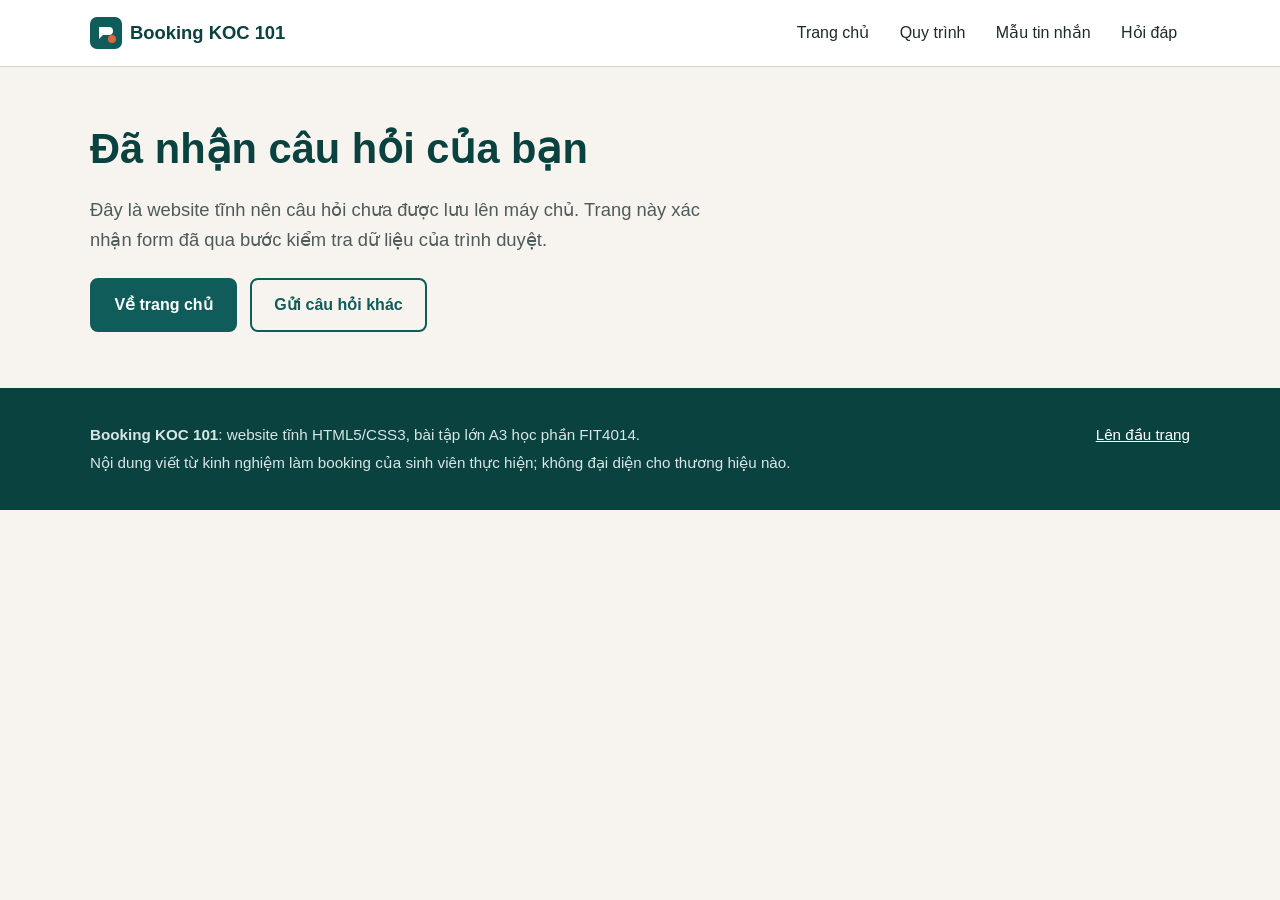
==== cam-on.html @ 48142b9b "Trang Hỏi đáp: câu hỏi thường gặp, form gửi câu hỏi, trang xác nhận" ====
<!DOCTYPE html>
<!-- Booking KOC 101 | cam-on.html -->
<html lang="vi">
<head>
  <meta charset="UTF-8">
  <meta name="viewport" content="width=device-width, initial-scale=1.0">
  <title>Booking KOC 101 | Đã nhận câu hỏi</title>
  <link rel="icon" href="assets/logo.svg" type="image/svg+xml">
  <!-- Một file CSS dùng chung cho cả website -->
  <link rel="stylesheet" href="css/style.css">
</head>
<body>
  <!-- ===== Link bỏ qua điều hướng: hiện ra khi nhấn Tab, giúp người dùng bàn phím nhảy thẳng vào nội dung ===== -->
  <a class="skip-link" href="#noi-dung">Bỏ qua điều hướng</a>

  <!-- ===== HEADER: logo + menu, giống nhau ở cả 5 trang. Trang đang mở có aria-current="page" ===== -->
  <header class="site-header">
    <div class="container">
      <a class="logo" href="index.html">
        <svg viewBox="0 0 64 64" aria-hidden="true"><rect width="64" height="64" rx="14" fill="#0f5c5a"/><path d="M18 20h20a8 8 0 0 1 0 16H26l-8 8V20z" fill="#fff"/><circle cx="44" cy="44" r="8" fill="#e0663a"/></svg>
        Booking KOC 101
      </a>
      <nav class="nav" aria-label="Điều hướng chính">
        <ul>
          <li><a href="index.html">Trang chủ</a></li>
          <li><a href="quy-trinh.html">Quy trình</a></li>
          <li><a href="mau-tin-nhan.html">Mẫu tin nhắn</a></li>
          <li><a href="lien-he.html">Hỏi đáp</a></li>
        </ul>
      </nav>
    </div>
  </header>
  <!-- ===== NỘI DUNG CHÍNH: id="noi-dung" là đích của link bỏ qua điều hướng ===== -->
  <main id="noi-dung">
    <!-- ----- Trang xác nhận sau khi form hợp lệ ----- -->
    <section class="section">
      <div class="container">
        <h1>Đã nhận câu hỏi của bạn</h1>
        <p class="lead">Đây là website tĩnh nên câu hỏi chưa được lưu lên máy chủ. Trang này xác nhận form đã qua bước kiểm tra dữ liệu của trình duyệt.</p>
        <div class="nhom-nut">
          <a class="btn" href="index.html">Về trang chủ</a>
          <a class="btn btn--vien" href="lien-he.html">Gửi câu hỏi khác</a>
        </div>
      </div>
    </section>
  </main>
  <!-- ===== FOOTER: mô tả website, số phiên bản (để đối chiếu URL với tag trên GitHub) ===== -->
  <footer class="site-footer">
    <div class="container">
      <div>
        <p><strong>Booking KOC 101</strong>: website tĩnh HTML5/CSS3, bài tập lớn A3 học phần FIT4014.</p>
        <p>Nội dung viết từ kinh nghiệm làm booking của sinh viên thực hiện; không đại diện cho thương hiệu nào.</p>
      </div>
      <p><a href="#noi-dung">Lên đầu trang</a></p>
    </div>
  </footer>
</body>
</html>
---- css/style.css ----
/* =========================================================
   Booking KOC 101 - style.css
   Thứ tự: 1. Biến  2. Nền tảng  3. Bố cục chung  4. Header/nav
           5. Thành phần  6. Form  7. Footer  8. Responsive
   ========================================================= */

/* 1. Biến màu, chữ, khoảng cách (đổi ở đây là đổi cả trang) */
:root {
  --mau-chinh: #0f5c5a;        /* xanh cổ vịt: nút, tiêu đề */
  --mau-chinh-dam: #0a4240;
  --mau-nhan: #e0663a;         /* cam san hô: số bước, điểm nhấn */
  --mau-nen: #f7f4ef;          /* nền kem */
  --mau-the: #ffffff;
  --mau-chu: #1f2a2a;
  --mau-chu-phu: #4d5b5b;
  --mau-vien: #d9d3c9;
  --bo-goc: 12px;
  --rong-toi-da: 1100px;
  --font: "Segoe UI", Roboto, "Helvetica Neue", Arial, sans-serif;
}

/* 2. Nền tảng */
*,
*::before,
*::after { box-sizing: border-box; }

html { scroll-behavior: smooth; }

body {
  margin: 0;
  font-family: var(--font);
  font-size: 1rem;
  line-height: 1.6;
  color: var(--mau-chu);
  background: var(--mau-nen);
}

img, svg { max-width: 100%; display: block; }

h1, h2, h3 { line-height: 1.25; color: var(--mau-chinh-dam); }
h1 { font-size: clamp(1.8rem, 4vw, 2.6rem); margin: 0 0 .5em; }
h2 { font-size: clamp(1.4rem, 3vw, 1.9rem); margin: 0 0 .6em; }
h3 { font-size: 1.15rem; margin: 0 0 .4em; }

a { color: var(--mau-chinh); }
a:hover { color: var(--mau-nhan); }

/* Viền focus rõ cho người dùng bàn phím */
:focus-visible {
  outline: 3px solid var(--mau-nhan);
  outline-offset: 3px;
}

/* Link "Bỏ qua điều hướng": ẩn cho tới khi nhấn Tab */
.skip-link {
  position: absolute;
  left: -999px;
  top: 0;
  background: var(--mau-chinh);
  color: #fff;
  padding: .6rem 1rem;
  z-index: 100;
}
.skip-link:focus { left: 1rem; }

/* 3. Bố cục chung */
.container {
  width: min(100% - 2rem, var(--rong-toi-da));
  margin-inline: auto;
}

.section { padding: 3.5rem 0; }
.section--trang { background: var(--mau-the); }

.lead { font-size: 1.15rem; color: var(--mau-chu-phu); max-width: 60ch; }

/* 4. Header và thanh điều hướng */
.site-header {
  background: var(--mau-the);
  border-bottom: 1px solid var(--mau-vien);
  position: sticky;
  top: 0;
  z-index: 10;
}

.site-header .container {
  display: flex;
  align-items: center;
  justify-content: space-between;
  gap: 1rem;
  padding: .8rem 0;
}

.logo {
  display: flex;
  align-items: center;
  gap: .5rem;
  font-weight: 700;
  font-size: 1.15rem;
  color: var(--mau-chinh-dam);
  text-decoration: none;
}
.logo svg { width: 32px; height: 32px; }

.nav ul {
  list-style: none;
  display: flex;
  gap: .3rem;
  margin: 0;
  padding: 0;
}

.nav a {
  display: block;
  padding: .45rem .8rem;
  border-radius: 999px;
  text-decoration: none;
  color: var(--mau-chu);
  font-weight: 500;
}
.nav a:hover { background: var(--mau-nen); color: var(--mau-chinh); }
.nav a[aria-current="page"] { background: var(--mau-chinh); color: #fff; }

/* 5. Thành phần */

/* Hero trang chủ: 2 cột (chữ + hình minh họa) */
.hero { padding: 4rem 0 3rem; }
.hero .container {
  display: grid;
  grid-template-columns: 1.2fr 1fr;
  gap: 2.5rem;
  align-items: center;
}
.hero__hinh {
  background: var(--mau-the);
  border: 1px solid var(--mau-vien);
  border-radius: var(--bo-goc);
  padding: 1.5rem;
}

/* Tiêu đề trang con */
.page-title { padding: 3rem 0 1.5rem; }

.btn {
  display: inline-block;
  padding: .75rem 1.4rem;
  border-radius: 8px;
  background: var(--mau-chinh);
  color: #fff;
  font-weight: 600;
  text-decoration: none;
  border: 2px solid var(--mau-chinh);
  cursor: pointer;
  font-size: 1rem;
  font-family: inherit;
}
.btn:hover { background: var(--mau-chinh-dam); color: #fff; }
.btn--vien { background: transparent; color: var(--mau-chinh); }
.btn--vien:hover { background: var(--mau-chinh); color: #fff; }
.nhom-nut { display: flex; flex-wrap: wrap; gap: .8rem; margin-top: 1.5rem; }

/* Lưới thẻ: 3 cột, tự giảm khi màn hình hẹp */
.grid-3 {
  display: grid;
  grid-template-columns: repeat(3, 1fr);
  gap: 1.2rem;
  padding: 0;
  list-style: none;
}

.card {
  background: var(--mau-the);
  border: 1px solid var(--mau-vien);
  border-radius: var(--bo-goc);
  padding: 1.4rem;
}
.section--trang .card { background: var(--mau-nen); }
.card p { margin: 0; color: var(--mau-chu-phu); }

/* Số thứ tự bước */
.so-buoc {
  display: inline-grid;
  place-items: center;
  width: 2.2rem;
  height: 2.2rem;
  border-radius: 50%;
  background: var(--mau-nhan);
  color: #fff;
  font-weight: 700;
  margin-bottom: .6rem;
}

/* Dòng thời gian quy trình (trang quy-trinh.html) */
.timeline { list-style: none; padding: 0; margin: 0; }
.timeline > li {
  display: grid;
  grid-template-columns: 3rem 1fr;
  gap: 1rem;
  padding-bottom: 2rem;
  position: relative;
}
/* Đường nối giữa các bước */
.timeline > li::before {
  content: "";
  position: absolute;
  left: 1.5rem;
  top: 2.4rem;
  bottom: 0;
  width: 2px;
  background: var(--mau-vien);
}
.timeline > li:last-child::before { display: none; }
.timeline .so-buoc { width: 3rem; height: 3rem; font-size: 1.2rem; }
.timeline ul { padding-left: 1.2rem; margin: .4rem 0 0; }

/* Hộp lưu ý */
.luu-y {
  border-left: 4px solid var(--mau-nhan);
  background: #fff4ee;
  padding: .8rem 1rem;
  border-radius: 0 8px 8px 0;
  margin-top: .8rem;
}

/* Bảng */
.bang-cuon { overflow-x: auto; }  /* bảng rộng thì cuộn ngang trên điện thoại */
table {
  width: 100%;
  border-collapse: collapse;
  background: var(--mau-the);
  min-width: 560px;
}
caption {
  text-align: left;
  font-weight: 600;
  padding-bottom: .5rem;
  color: var(--mau-chu-phu);
}
th, td {
  padding: .7rem .8rem;
  border: 1px solid var(--mau-vien);
  text-align: left;
  vertical-align: top;
}
thead th { background: var(--mau-chinh); color: #fff; }
tbody tr:nth-child(even) { background: #faf8f4; }

/* Mẫu tin nhắn */
.mau-tin {
  background: var(--mau-the);
  border: 1px solid var(--mau-vien);
  border-radius: var(--bo-goc);
  padding: 1.2rem 1.4rem;
  margin-bottom: 1.2rem;
}
.mau-tin pre {
  white-space: pre-wrap;
  font-family: inherit;
  background: var(--mau-nen);
  padding: 1rem;
  border-radius: 8px;
  margin: .6rem 0 0;
}
.nhan {
  display: inline-block;
  font-size: .8rem;
  font-weight: 600;
  padding: .15rem .6rem;
  border-radius: 999px;
  background: var(--mau-chinh);
  color: #fff;
}

/* Câu hỏi thường gặp dùng <details> */
details {
  background: var(--mau-the);
  border: 1px solid var(--mau-vien);
  border-radius: 8px;
  padding: .8rem 1rem;
  margin-bottom: .6rem;
}
summary { cursor: pointer; font-weight: 600; }
details p { margin: .6rem 0 0; color: var(--mau-chu-phu); }

/* 6. Form */
.form-wrap {
  display: grid;
  grid-template-columns: 1fr 1.4fr;
  gap: 2rem;
  align-items: start;
}
form {
  background: var(--mau-the);
  border: 1px solid var(--mau-vien);
  border-radius: var(--bo-goc);
  padding: 1.5rem;
}
fieldset { border: 0; padding: 0; margin: 0 0 1rem; }
legend { font-weight: 700; margin-bottom: .6rem; color: var(--mau-chinh-dam); }
.truong { margin-bottom: 1rem; }
.truong label { display: block; font-weight: 600; margin-bottom: .3rem; }
.truong small { color: var(--mau-chu-phu); }

input, select, textarea {
  width: 100%;
  padding: .65rem .75rem;
  border: 1px solid #a9a296;
  border-radius: 8px;
  font: inherit;
  background: #fff;
}
textarea { min-height: 120px; resize: vertical; }

/* Báo lỗi bằng CSS: chỉ đỏ khi người dùng đã nhập mà sai */
input:user-invalid,
textarea:user-invalid,
select:user-invalid { border-color: #b3261e; background: #fff5f4; }

.lua-chon { display: flex; flex-wrap: wrap; gap: .4rem 1.2rem; }
.lua-chon label { font-weight: 400; display: flex; align-items: center; gap: .4rem; }
.lua-chon input { width: auto; }
.bat-buoc { color: #b3261e; }

/* 7. Footer */
.site-footer {
  background: var(--mau-chinh-dam);
  color: #d8e6e5;
  padding: 2rem 0;
  font-size: .95rem;
}
.site-footer a { color: #fff; }
.site-footer .container {
  display: flex;
  flex-wrap: wrap;
  justify-content: space-between;
  gap: 1rem;
}
.site-footer p { margin: .2rem 0; }
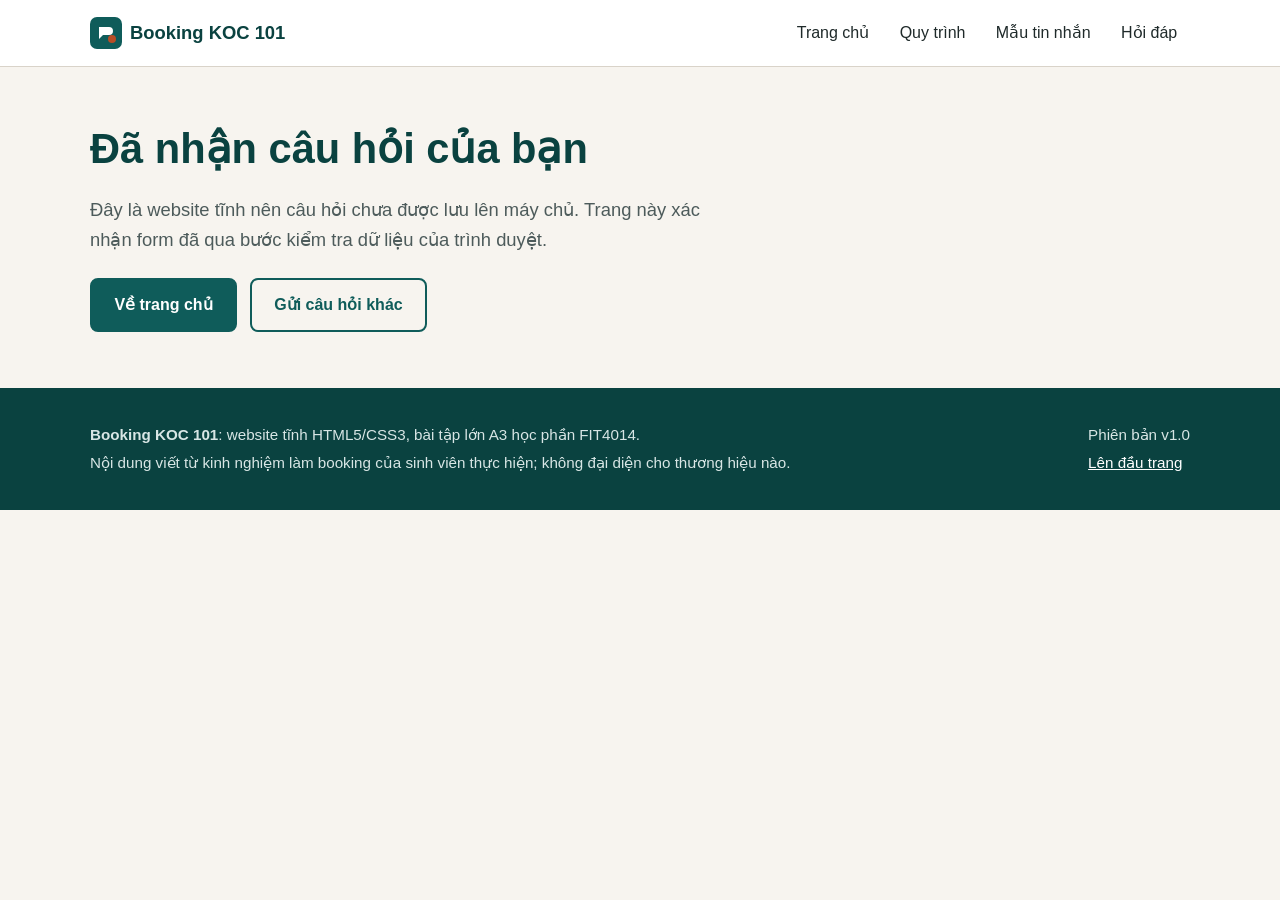
==== commit 097637d4: "Tài liệu bàn giao: README, AI_LOG, release note; ghi phiên bản v1.0 ở footer" ====
--- a/cam-on.html
+++ b/cam-on.html
@@ -17,7 +17,7 @@
   <header class="site-header">
     <div class="container">
       <a class="logo" href="index.html">
-        <svg viewBox="0 0 64 64" aria-hidden="true"><rect width="64" height="64" rx="14" fill="#0f5c5a"/><path d="M18 20h20a8 8 0 0 1 0 16H26l-8 8V20z" fill="#fff"/><circle cx="44" cy="44" r="8" fill="#e0663a"/></svg>
+        <svg viewBox="0 0 64 64" aria-hidden="true"><rect width="64" height="64" rx="14" fill="#0f5c5a"/><path d="M18 20h20a8 8 0 0 1 0 16H26l-8 8V20z" fill="#fff"/><circle cx="44" cy="44" r="8" fill="#b84d26"/></svg>
         Booking KOC 101
       </a>
       <nav class="nav" aria-label="Điều hướng chính">
@@ -51,7 +51,10 @@
         <p><strong>Booking KOC 101</strong>: website tĩnh HTML5/CSS3, bài tập lớn A3 học phần FIT4014.</p>
         <p>Nội dung viết từ kinh nghiệm làm booking của sinh viên thực hiện; không đại diện cho thương hiệu nào.</p>
       </div>
-      <p><a href="#noi-dung">Lên đầu trang</a></p>
+      <div>
+        <p>Phiên bản v1.0</p>
+        <p><a href="#noi-dung">Lên đầu trang</a></p>
+      </div>
     </div>
   </footer>
 </body>
--- a/css/style.css
+++ b/css/style.css
@@ -8,7 +8,7 @@
 :root {
   --mau-chinh: #0f5c5a;        /* xanh cổ vịt: nút, tiêu đề */
   --mau-chinh-dam: #0a4240;
-  --mau-nhan: #e0663a;         /* cam san hô: số bước, điểm nhấn */
+  --mau-nhan: #b84d26;         /* cam đậm: số bước, điểm nhấn. Đổi từ #e0663a (tương phản 3,43:1) sang #b84d26 (5,09:1) */
   --mau-nen: #f7f4ef;          /* nền kem */
   --mau-the: #ffffff;
   --mau-chu: #1f2a2a;
@@ -336,3 +336,36 @@
   gap: 1rem;
 }
 .site-footer p { margin: .2rem 0; }
+
+/* 8. Responsive */
+
+/* Máy tính bảng: lưới 2 cột, hero 1 cột */
+@media (max-width: 900px) {
+  .grid-3 { grid-template-columns: repeat(2, 1fr); }
+  .hero .container,
+  .form-wrap { grid-template-columns: 1fr; }
+  .hero__hinh { max-width: 420px; }
+}
+
+/* Điện thoại: 1 cột, menu xuống dòng dưới logo */
+@media (max-width: 640px) {
+  .site-header { position: static; }
+  .site-header .container { flex-direction: column; align-items: flex-start; }
+  .nav ul { flex-wrap: wrap; }
+  .nav a { padding: .4rem .7rem; font-size: .95rem; }
+  .grid-3 { grid-template-columns: 1fr; }
+  .section { padding: 2.5rem 0; }
+  .hero { padding: 2.5rem 0 2rem; }
+  .btn { width: 100%; text-align: center; }
+}
+
+/* Tôn trọng cài đặt giảm chuyển động của hệ điều hành */
+@media (prefers-reduced-motion: reduce) {
+  html { scroll-behavior: auto; }
+}
+
+/* Khi in: bỏ menu, chữ đen trên nền trắng */
+@media print {
+  .site-header, .site-footer, .skip-link { display: none; }
+  body { background: #fff; }
+}
